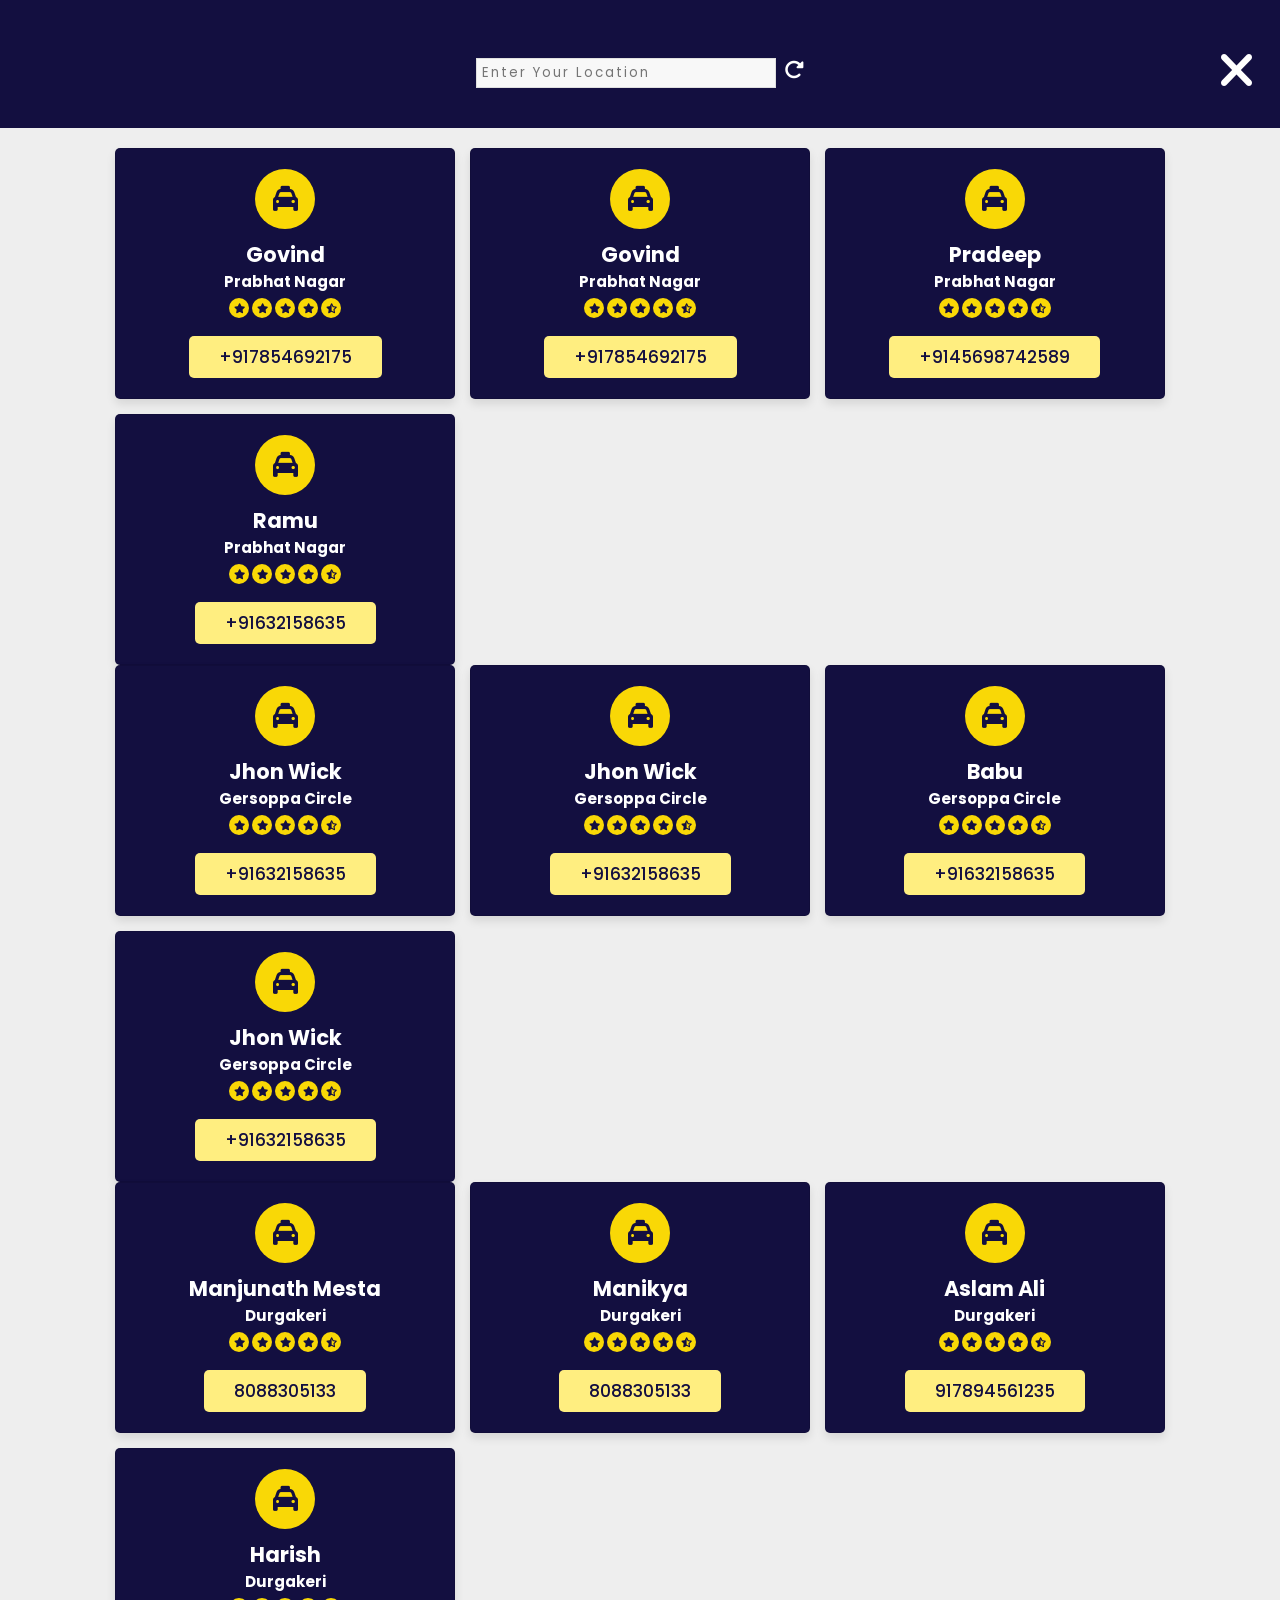
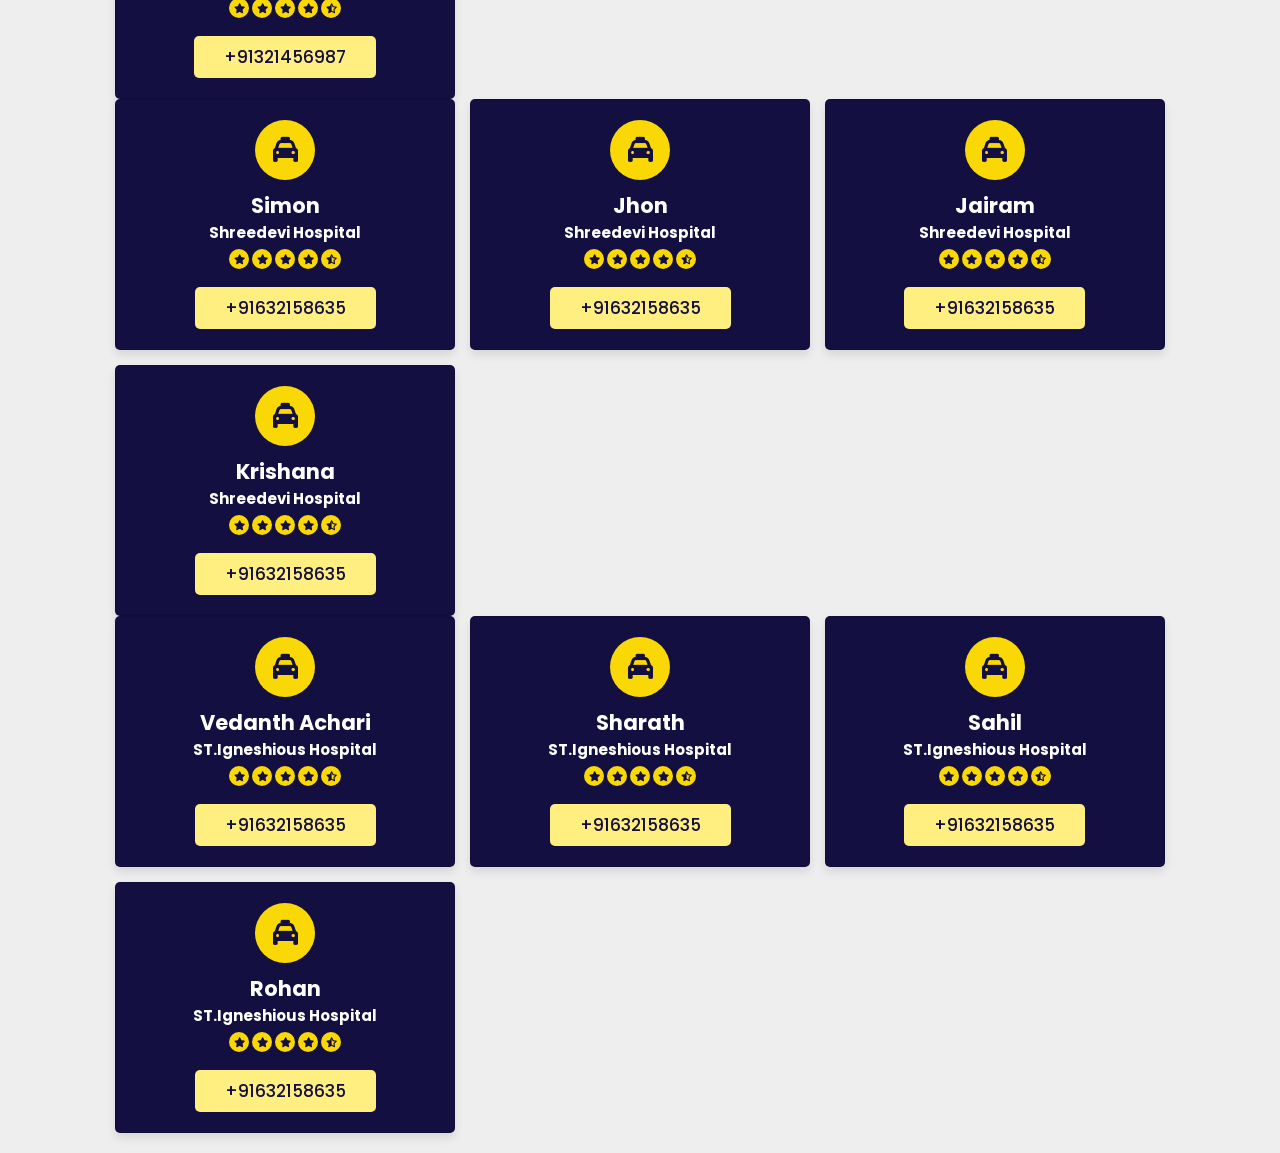
==== DriveDart_code/search.html @ 687e97ed "Add files via upload" ====
<!DOCTYPE html>
<html lang="en">
<head>
    <meta charset="UTF-8">
    <meta name="viewport" content="width=device-width, initial-scale=1.0">
    <title>Search</title>
    <link rel="stylesheet" href="search.css">
    <link rel="stylesheet" href="https://cdnjs.cloudflare.com/ajax/libs/font-awesome/6.5.2/css/all.min.css">
</head>
<body>
    <main class="mn">
        <form action="">
            <input type="text" name="" placeholder="Enter your location" id="myinput">
            <a href=""  class="fa-solid fa-rotate-right"   type="reset"></a>
            
        </form>
        <div class="back">
            <a class="fas fa-times" href="homepage.php"></a>
        </div>
    </main>


    <section class="services" id="services">
     
        <div class="box-container">
            <div class="box">
                <i class="fa-solid fa-taxi"></i>
                <h3>Govind</h3>
                <h1>Prabhat Nagar</h1>
                <div class="stars">
                    <i class="fas fa-star"></i>
                    <i class="fas fa-star"></i>
                    <i class="fas fa-star"></i>
                    <i class="fas fa-star"></i>
                    <i class="fas fa-star-half-alt"></i>
                    
                </div>
                <a href="" class="btn">+917854692175</a>
            </div>

            <div class="box">
                <i class="fa-solid fa-taxi"></i>
                <h3>Govind</h3>
                <h1>Prabhat Nagar</h1>
                <div class="stars">
                    <i class="fas fa-star"></i>
                    <i class="fas fa-star"></i>
                    <i class="fas fa-star"></i>
                    <i class="fas fa-star"></i>
                    <i class="fas fa-star-half-alt"></i>
                    
                </div>
                <a href="" class="btn">+917854692175</a>
            </div>
    
            <div class="box">
                <i class="fa-solid fa-taxi"></i>
                <h3>Pradeep</h3>
                <h1>Prabhat Nagar</h1>
                <div class="stars">
                    <i class="fas fa-star"></i>
                    <i class="fas fa-star"></i>
                    <i class="fas fa-star"></i>
                    <i class="fas fa-star"></i>
                    <i class="fas fa-star-half-alt"></i>
                    
                </div>
                <a href="" class="btn">+9145698742589</a>
            </div>
    
            <div class="box">
                <i class="fa-solid fa-taxi"></i>
                <h3>Ramu</h3>
                <h1>Prabhat Nagar</h1>
                <div class="stars">
                    <i class="fas fa-star"></i>
                    <i class="fas fa-star"></i>
                    <i class="fas fa-star"></i>
                    <i class="fas fa-star"></i>
                    <i class="fas fa-star-half-alt"></i>
                    
                </div>
                <a href="" class="btn">+91632158635</a>
            </div>
        </div>
        <div class="box-container">
            <div class="box">
                <i class="fa-solid fa-taxi"></i>
                <h3>Jhon wick</h3>
                <h1>Gersoppa Circle</h1>
                <div class="stars">
                    <i class="fas fa-star"></i>
                    <i class="fas fa-star"></i>
                    <i class="fas fa-star"></i>
                    <i class="fas fa-star"></i>
                    <i class="fas fa-star-half-alt"></i>
                    
                </div>
                <a href="" class="btn">+91632158635</a>
            </div>
            <div class="box">
                <i class="fa-solid fa-taxi"></i>
                <h3>Jhon wick</h3>
                <h1>Gersoppa Circle</h1>
                <div class="stars">
                    <i class="fas fa-star"></i>
                    <i class="fas fa-star"></i>
                    <i class="fas fa-star"></i>
                    <i class="fas fa-star"></i>
                    <i class="fas fa-star-half-alt"></i>
                    
                </div>
                <a href="" class="btn">+91632158635</a>
            </div>
            <div class="box">
                <i class="fa-solid fa-taxi"></i>
                <h3>Babu</h3>
                <h1>Gersoppa Circle</h1>
                <div class="stars">
                    <i class="fas fa-star"></i>
                    <i class="fas fa-star"></i>
                    <i class="fas fa-star"></i>
                    <i class="fas fa-star"></i>
                    <i class="fas fa-star-half-alt"></i>
                    
                </div>
                <a href="" class="btn">+91632158635</a>
            </div>
            <div class="box">
                <i class="fa-solid fa-taxi"></i>
                <h3>Jhon wick</h3>
                <h1>Gersoppa Circle</h1><div class="stars">
                    <i class="fas fa-star"></i>
                    <i class="fas fa-star"></i>
                    <i class="fas fa-star"></i>
                    <i class="fas fa-star"></i>
                    <i class="fas fa-star-half-alt"></i>
                    
                </div>

                <a href="" class="btn">+91632158635</a>
            </div>
        </div>
        <div class="box-container">
            <div class="box">
                <i class="fa-solid fa-taxi"></i>
                <h3>Manjunath Mesta</h3>
                <h1>Durgakeri</h1>
                <div class="stars">
                    <i class="fas fa-star"></i>
                    <i class="fas fa-star"></i>
                    <i class="fas fa-star"></i>
                    <i class="fas fa-star"></i>
                    <i class="fas fa-star-half-alt"></i>
                    
                </div>
                <a href="" class="btn">8088305133</a>
            </div>
            
            <div class="box">
                <i class="fa-solid fa-taxi"></i>
                <h3>Manikya</h3>
                <h1>Durgakeri</h1>
                <div class="stars">
                    <i class="fas fa-star"></i>
                    <i class="fas fa-star"></i>
                    <i class="fas fa-star"></i>
                    <i class="fas fa-star"></i>
                    <i class="fas fa-star-half-alt"></i>
                    
                </div>
                <a href="" class="btn">8088305133</a>
            </div>
    
            <div class="box">
                <i class="fa-solid fa-taxi"></i>
                <h3>Aslam ali</h3>
                <h1>Durgakeri</h1>
                <div class="stars">
                    <i class="fas fa-star"></i>
                    <i class="fas fa-star"></i>
                    <i class="fas fa-star"></i>
                    <i class="fas fa-star"></i>
                    <i class="fas fa-star-half-alt"></i>
                    
                </div>
                <a href="" class="btn">917894561235</a>
            </div>
    
            <div class="box">
                <i class="fa-solid fa-taxi"></i>
                <h3>Harish</h3>
                <h1>Durgakeri</h1>
                <div class="stars">
                    <i class="fas fa-star"></i>
                    <i class="fas fa-star"></i>
                    <i class="fas fa-star"></i>
                    <i class="fas fa-star"></i>
                    <i class="fas fa-star-half-alt"></i>
                    
                </div>
                <a href="" class="btn">+91321456987</a>
            </div>
        </div> 
    </div>    
        <div class="box-container">
            <div class="box">
                <i class="fa-solid fa-taxi"></i>
                <h3>simon</h3>
                <h1>Shreedevi hospital</h1><div class="stars">
                    <i class="fas fa-star"></i>
                    <i class="fas fa-star"></i>
                    <i class="fas fa-star"></i>
                    <i class="fas fa-star"></i>
                    <i class="fas fa-star-half-alt"></i>
                    
                </div>
                <a href="" class="btn">+91632158635</a>
            </div>
            <div class="box">
                <i class="fa-solid fa-taxi"></i>
                <h3>Jhon</h3>
                <h1>Shreedevi hospital</h1>
                <div class="stars">
                    <i class="fas fa-star"></i>
                    <i class="fas fa-star"></i>
                    <i class="fas fa-star"></i>
                    <i class="fas fa-star"></i>
                    <i class="fas fa-star-half-alt"></i>
                    
                </div>
                <a href="" class="btn">+91632158635</a>
            </div>
            <div class="box">
                <i class="fa-solid fa-taxi"></i>
                <h3>Jairam</h3>
                <h1>Shreedevi hospital</h1>
                <div class="stars">
                    <i class="fas fa-star"></i>
                    <i class="fas fa-star"></i>
                    <i class="fas fa-star"></i>
                    <i class="fas fa-star"></i>
                    <i class="fas fa-star-half-alt"></i>
                    
                </div>
                <a href="" class="btn">+91632158635</a>
            </div>
            <div class="box">
                <i class="fa-solid fa-taxi"></i>
                <h3>krishana</h3>
                <h1>Shreedevi hospital</h1>
                <div class="stars">
                    <i class="fas fa-star"></i>
                    <i class="fas fa-star"></i>
                    <i class="fas fa-star"></i>
                    <i class="fas fa-star"></i>
                    <i class="fas fa-star-half-alt"></i>
                    
                </div>
                <a href="" class="btn">+91632158635</a>
            </div>
        </div>
        <div class="box-container">
             <div class="box">
                <i class="fa-solid fa-taxi"></i>
                <h3>Vedanth Achari</h3>
                <h1>ST.igneshious hospital</h1>
                <div class="stars">
                    <i class="fas fa-star"></i>
                    <i class="fas fa-star"></i>
                    <i class="fas fa-star"></i>
                    <i class="fas fa-star"></i>
                    <i class="fas fa-star-half-alt"></i>
                    
                </div>
                <a href="" class="btn">+91632158635</a>
            </div>
            <div class="box">
                <i class="fa-solid fa-taxi"></i>
                <h3>Sharath</h3>
                <h1>ST.igneshious hospital</h1>
                <div class="stars">
                    <i class="fas fa-star"></i>
                    <i class="fas fa-star"></i>
                    <i class="fas fa-star"></i>
                    <i class="fas fa-star"></i>
                    <i class="fas fa-star-half-alt"></i>
                    
                </div>
                <a href="" class="btn">+91632158635</a>
            </div>
            <div class="box">
                <i class="fa-solid fa-taxi"></i>
                <h3>sahil</h3>
                <h1>ST.igneshious hospital</h1>
                <div class="stars">
                    <i class="fas fa-star"></i>
                    <i class="fas fa-star"></i>
                    <i class="fas fa-star"></i>
                    <i class="fas fa-star"></i>
                    <i class="fas fa-star-half-alt"></i>
                    
                </div>
                <a href="" class="btn">+91632158635</a>
            </div>
            <div class="box">
                <i class="fa-solid fa-taxi"></i>
                <h3>Rohan</h3>
                <h1>ST.igneshious hospital</h1>
                <div class="stars">
                    <i class="fas fa-star"></i>
                    <i class="fas fa-star"></i>
                    <i class="fas fa-star"></i>
                    <i class="fas fa-star"></i>
                    <i class="fas fa-star-half-alt"></i>
                    
                </div>
                <a href="" class="btn">+91632158635</a>
            </div>
        </div>
    </section>
    
    





<script src="https://cdnjs.cloudflare.com/ajax/libs/jquery/3.7.1/jquery.min.js"></script>
<script type="text/javascript">
    $(document).ready(function(){
        $("#myinput").on("keyup", function(){
             var value= $(this).val().toLowerCase();         
             $(".box-container div").filter(function(){
               $(this).toggle($(this).text().toLowerCase().indexOf(value) > -1);
             })
        });
    });
</script>
</body>
</html>
---- DriveDart_code/search.css ----
@import url('https://fonts.googleapis.com/css2?family=Poppins:ital,wght@0,100;0,200;0,300;0,400;0,500;0,600;0,700;0,800;0,900;1,100;1,200;1,300;1,400;1,500;1,600;1,700;1,800;1,900&display=swap');

:root{
    --yellow:#f9d806;
    --light-yellow:#ffee80;
    --black:#130f40;
    --light-color:#666;
    --border:.1rem solid rgba(0,0,0,.1);
    --box-shadow:0 .5rem 1rem rgba(0,0,0, .1);
}

*{
    font-family: "Poppins", sans-serif;
    margin: 0;
    padding: 0;
    box-sizing: border-box;
    outline: none;
    border: none;
    text-transform: capitalize;
    transition: all .2s linear;
}


html {
    font-size: 62.5% ;
    overflow-x: hidden;
    scroll-padding-top: 7rem;
    scroll-behavior: smooth;

}
section{
    padding: 2rem 9%;
}

.btn {
    display: inline-block;
    margin-top: 1rem;
    border-radius: .5rem;
    background: var(--light-yellow);
    color: var(--black);
    font-weight: 500;
    font-size: 1.7rem;
    cursor: pointer;
    padding: .8rem 3rem;
    text-decoration: none;
    flex-direction: column;
}
.mn{
    background-color: var(--black);
}
.mn a{

    margin-left: 0.5rem;
    margin-top: 2rem;
    color: white; 
    font-size: 2rem; 
    text-decoration:none;


}
.back a{
    position:absolute;
    top: 2.5rem; right: 2.5rem;
    font-size: 5rem;
    color: white;
    cursor: pointer;
    text-decoration: none;
    background: var(--black);


}
main form input{
    width: 30rem;
    padding: .5rem;
    height: 3rem;
    letter-spacing: 2px;
    background:#f8f8f8;
    border: var(--border);
    position: relative;

}
main form input[type="submit"]{
    width: 10rem;
    cursor: pointer;
    color: #fff;
    background: #7fad39;
    border: var(--border);
    box-shadow: var(--box-shadow);
}
.btn:hover {
    background: var(--yellow);
}
main{
    width: 100%;
    height: auto;
    background: #fdffff;
    padding: 4rem 4%;
    display: flex;
    align-items: center;
    justify-content: center;

}

.services{
    background: #eee;
}

.services .box-container{
    display: grid;
    grid-template-columns: repeat(auto-fit, minmax(30rem, 1fr));
    gap: 1.5rem;
   

}

.services .heading{
    text-align: center;
    font-size: 2.5rem;
    margin-bottom: 1rem;
    color: black
}
.services .box-container{
    background: #eee;
}
.services .box-container .box{
    text-align: center;
    padding: 2rem;
    border-radius: .5rem;
    box-shadow: var(--box-shadow);
    border: var(--border);
    background: var(--black);
}

.services .box-container .box i{
    height: 6rem;
    width: 6rem;
    line-height: 6rem;
    font-size: 2.5rem;
    color: var(--black);
    background: var(--yellow);
    border-radius: 50%;
    margin-bottom: 1rem;
}

.services .box-container .box h3{
    color: #fff;
    font-size: 2.1rem;
}
.services .box-container .box h1{
    color: #fff;
   
}
.services .box-container .box p{
    color: white;
    font-size: 1.4rem;
    padding: 1rem 0;
    line-height: 1.8;
}

.services .box-container .box:hover{
    background: #fff;
}

.services .box-container .box:hover h3{
   color: var(--black);
}

.services .box-container .box:hover h1{
    color: var(--black);
 }
 .services .box-container .box .stars{
    text-align: center;
    padding: 0.5rem;
    border-radius: 0.5rem;  

}
.services .box-container .box .stars i{
    height: 2rem;
    width: 2rem;
    line-height: 2rem;
    font-size: 1rem;
    color: var(--black);
    background: var(--yellow);
    border-radius: 50%;
    margin-bottom: 0.3rem;
}
.services .box-container .box:hover .stars i{
    color: var(--yellow);
    background: var(--black);
}





@media(max-width:500px){
    .form-container .search .input-box{
        
    
     width: 60px; 
    }
   

}
@media(max-width:500px){
    main form input{
    width: 20rem;
    padding: .2rem;
    height: 3rem;

    background:#f8f8f8;
    border: var(--border);
    position: relative;
    }
    main form input[type="submit"]{
        width: 8rem;
    }

.back a{
    position:absolute;
    top: .2rem; right: .5rem;
    font-size: 3rem;
    color: var(--yellow);
    cursor: pointer;
}
}
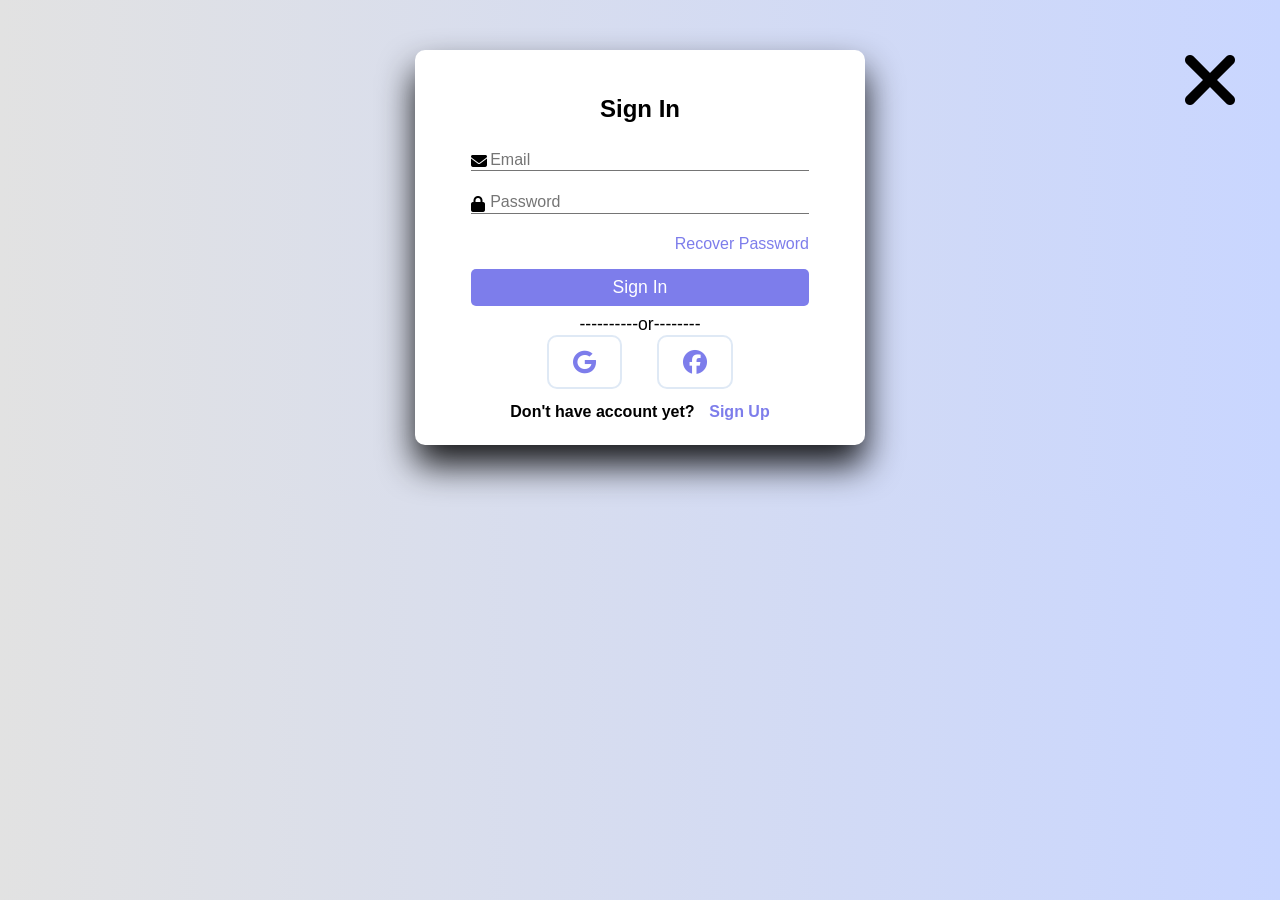
==== commit da923f4a: "first commit converted code into html,css,js" ====
--- a/DriveDart_code/search.html
+++ b/DriveDart_code/search.html
@@ -15,7 +15,7 @@
             
         </form>
         <div class="back">
-            <a class="fas fa-times" href="homepage.php"></a>
+            <a class="fas fa-times" href="homepage.html"></a>
         </div>
     </main>
 
@@ -327,7 +327,9 @@
 
 
 <script src="https://cdnjs.cloudflare.com/ajax/libs/jquery/3.7.1/jquery.min.js"></script>
+<script src="auth.js"></script>
 <script type="text/javascript">
+    requireAuth();
     $(document).ready(function(){
         $("#myinput").on("keyup", function(){
              var value= $(this).val().toLowerCase();         
